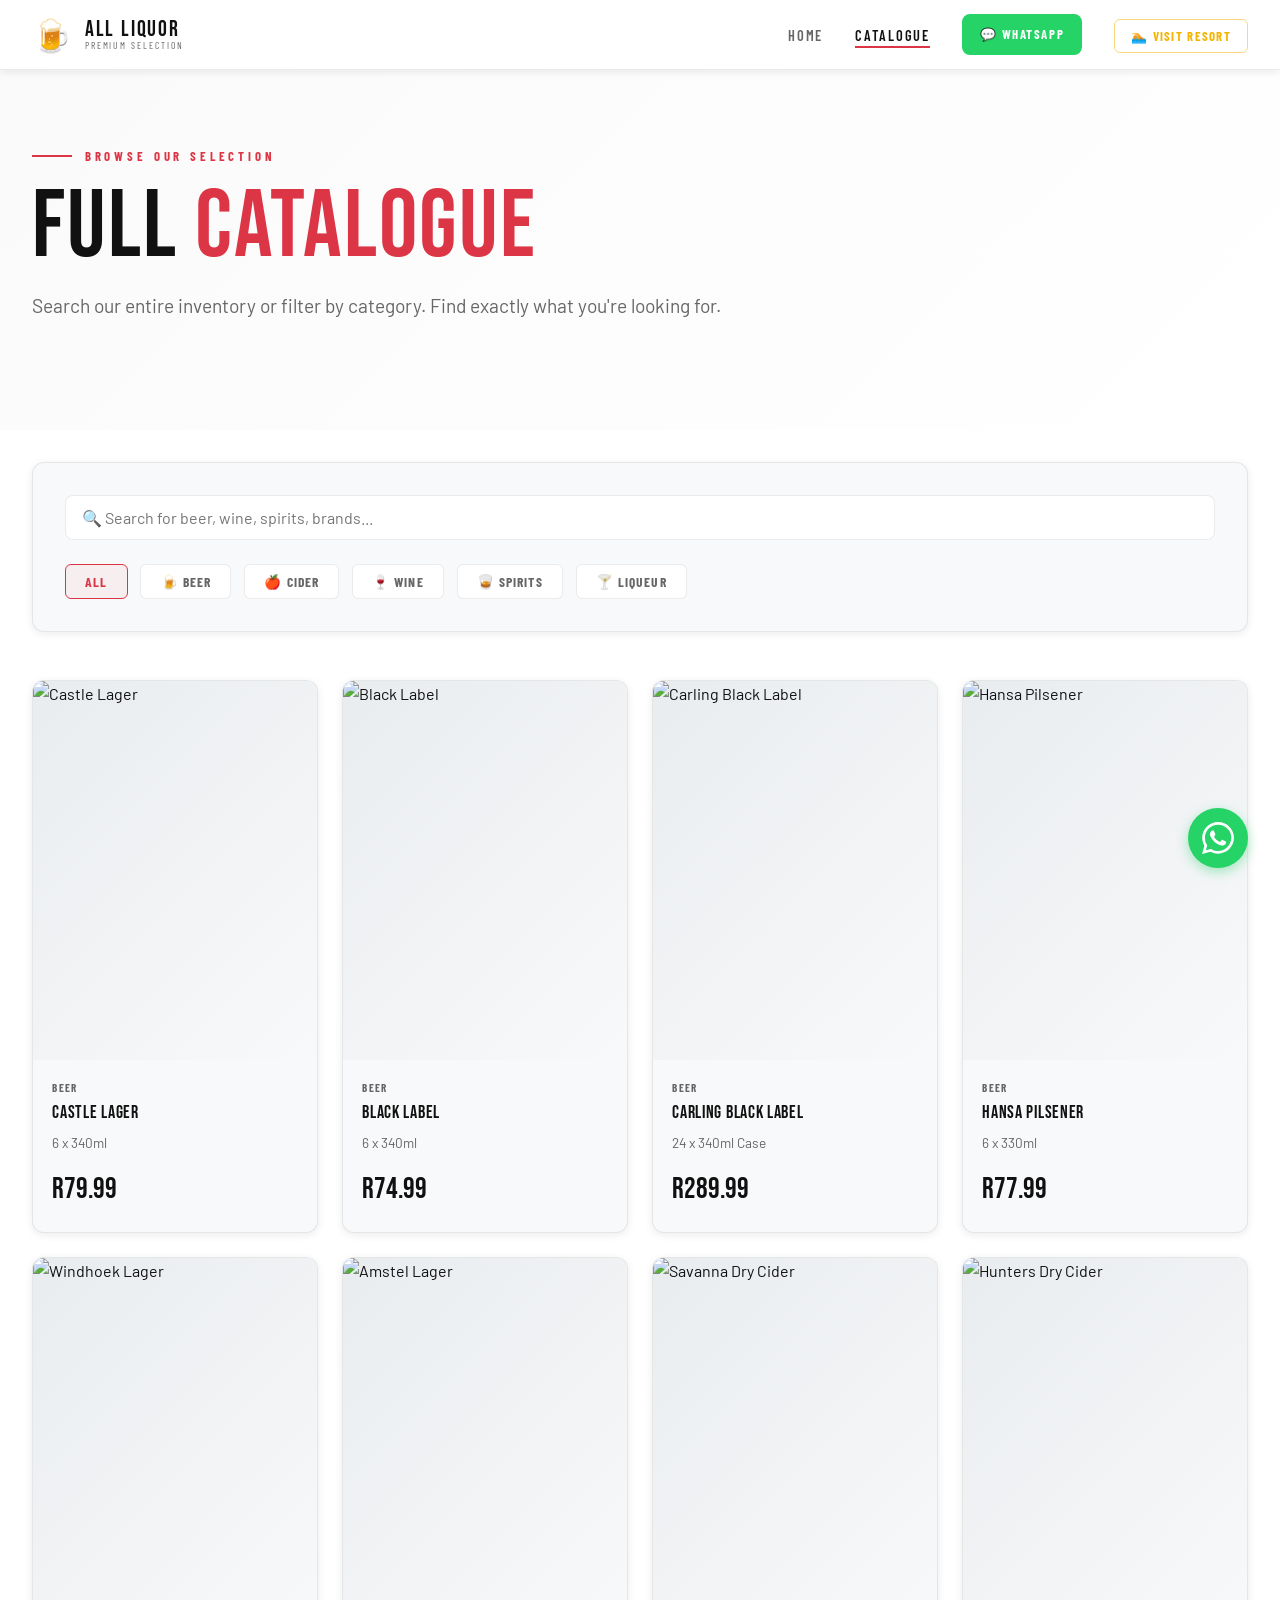
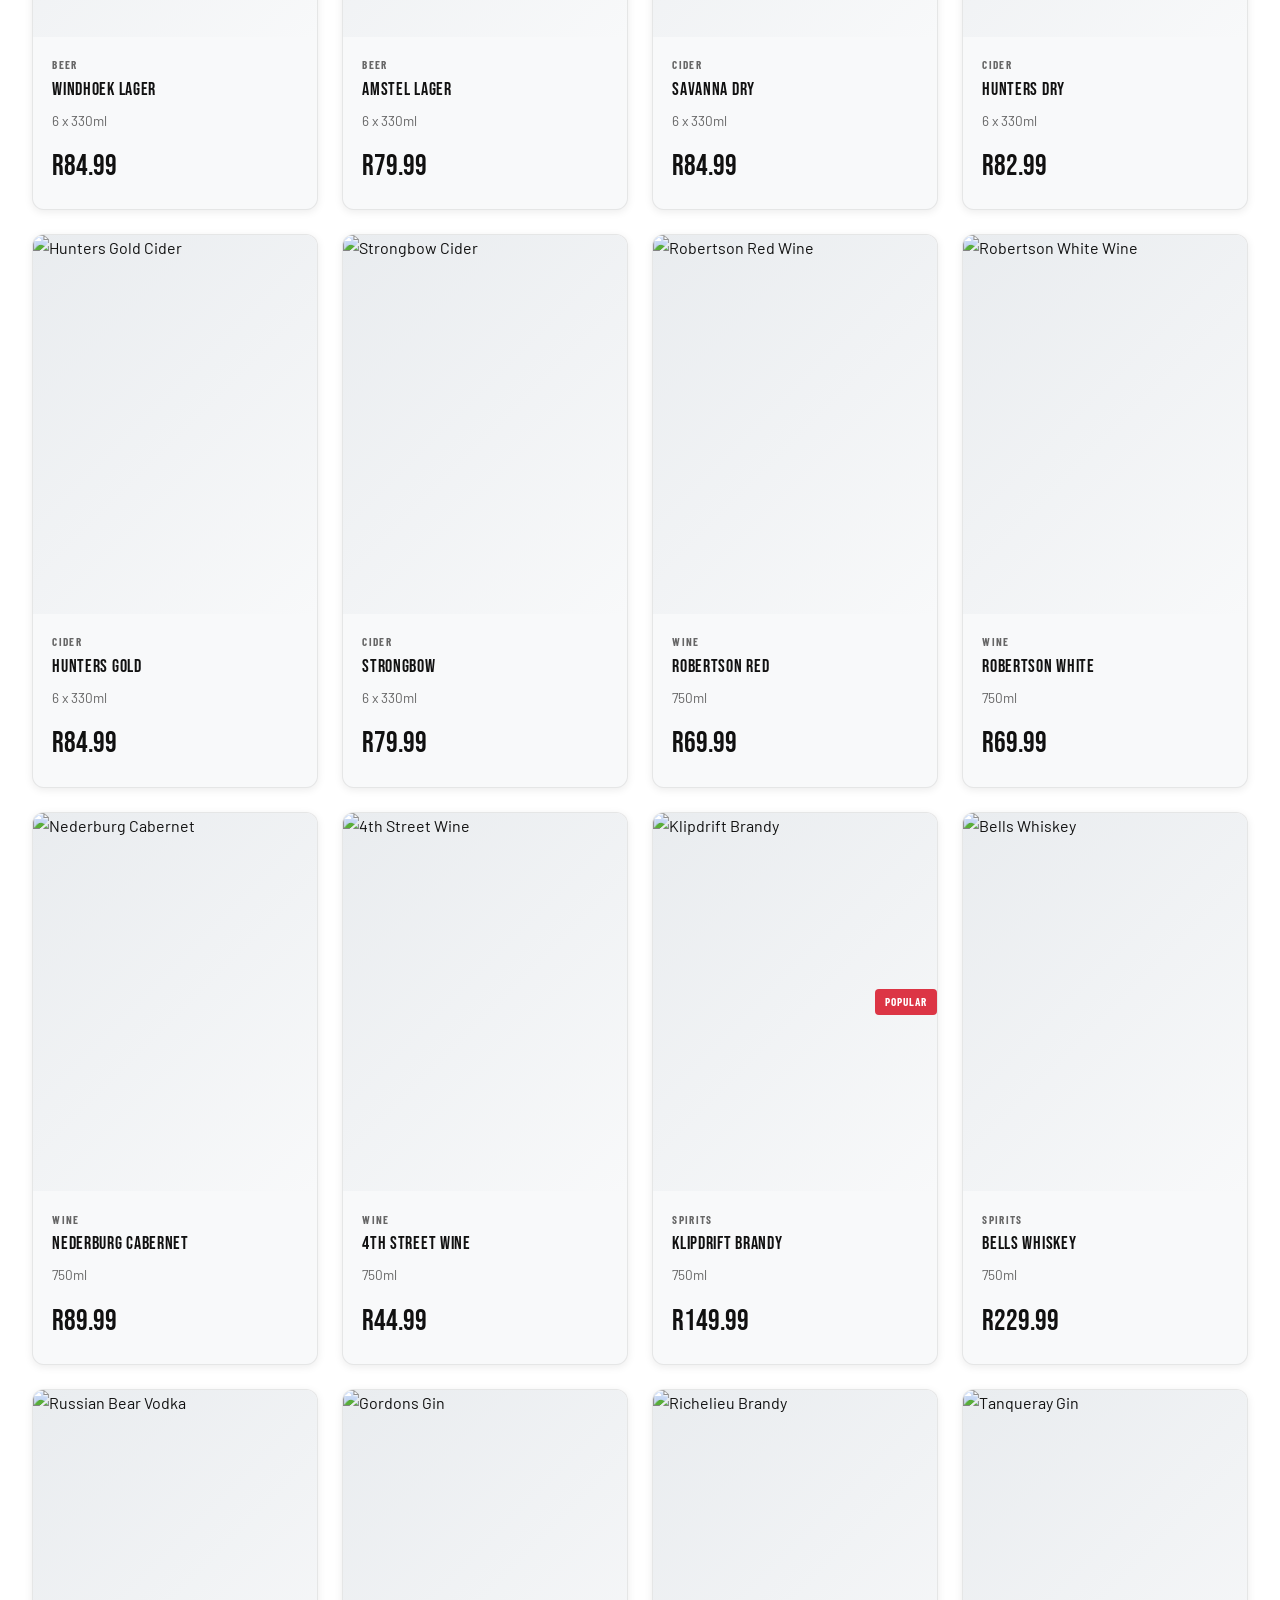
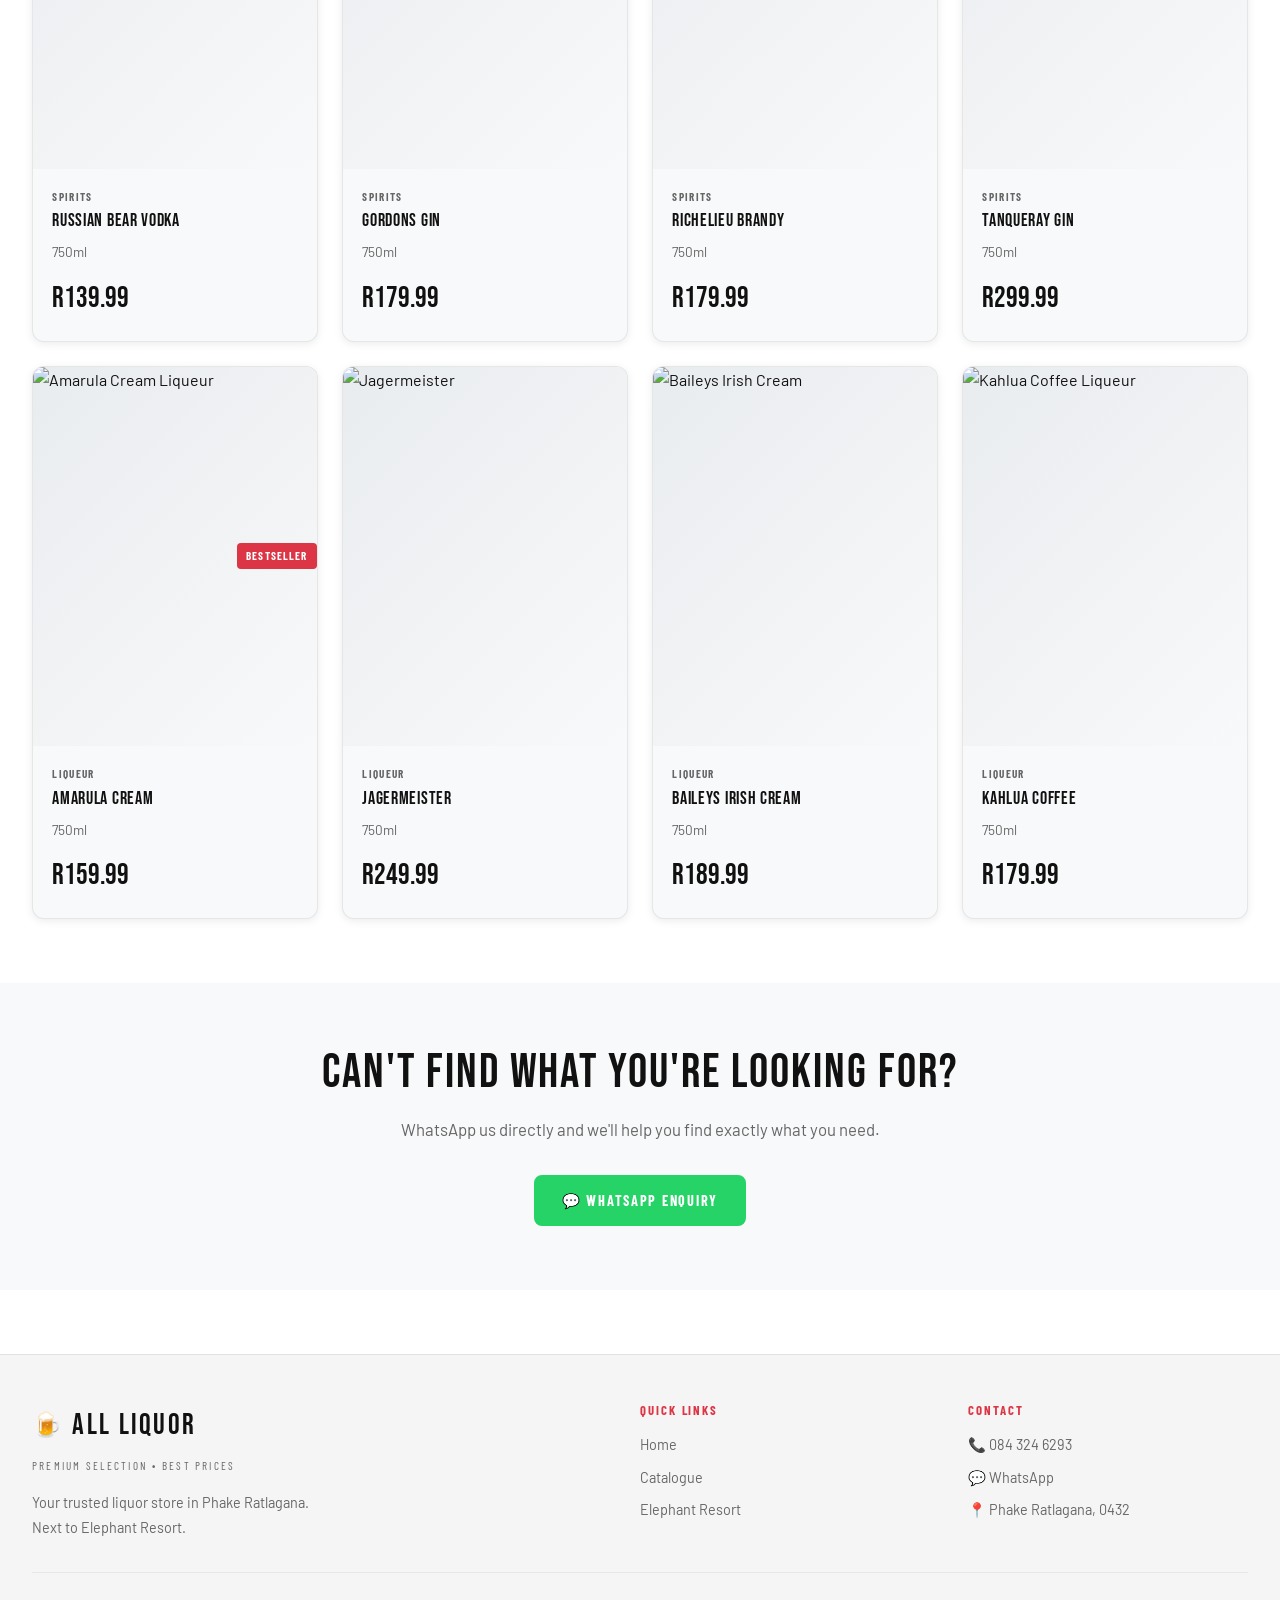
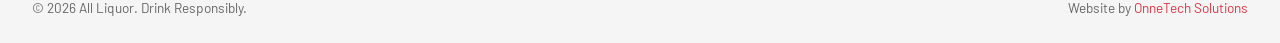
==== catalogue.html @ f2219b59 "Initial commit" ====
<!DOCTYPE html>
<html lang="en">
<head>
  <meta charset="UTF-8" />
  <meta name="viewport" content="width=device-width, initial-scale=1.0" />
  
  <title>Catalogue — All Liquor | Beer, Wine, Spirits, Cider & Liqueur</title>
  <meta name="description" content="Browse All Liquor's full catalogue. Search for beer, wine, spirits, cider, and liqueur. Premium selection at unbeatable prices in Phake Ratlagana." />
  
  <!-- Open Graph -->
  <meta property="og:type" content="website" />
  <meta property="og:url" content="https://allliquor.co.za/catalogue.html" />
  <meta property="og:title" content="Catalogue — All Liquor" />
  <meta property="og:description" content="Browse our full selection of beer, wine, spirits, cider and liqueur." />
  
  <link rel="icon" href="favicon.ico" type="image/x-icon" />
  <link rel="stylesheet" href="css/style.css" />
</head>
<body>

  <!-- NAVIGATION -->
  <nav class="nav">
    <div class="nav-inner">
      <a href="index.html" class="nav-logo">
        <span class="nav-logo-icon">🍺</span>
        <div class="nav-logo-text">
          <span class="nav-logo-name">ALL LIQUOR</span>
          <span class="nav-logo-tag">Premium Selection</span>
        </div>
      </a>

      <ul class="nav-links">
        <li><a href="index.html" class="nav-link">Home</a></li>
        <li><a href="catalogue.html" class="nav-link">Catalogue</a></li>
        <li><a href="https://wa.me/27843246293" target="_blank" rel="noopener" class="btn btn-whatsapp" style="padding: 0.5rem 1rem; font-size: 0.8rem;">💬 WhatsApp</a></li>
        <li><a href="https://elephantresort.co.za" target="_blank" rel="noopener" class="nav-resort-link">🏊 Visit Resort</a></li>
      </ul>

      <button class="hamburger">
        <span></span>
        <span></span>
        <span></span>
      </button>
    </div>
  </nav>

  <div class="nav-drawer">
    <ul class="nav-links-mobile">
      <li><a href="index.html" class="nav-link">Home</a></li>
      <li><a href="catalogue.html" class="nav-link">Catalogue</a></li>
      <li><a href="https://wa.me/27843246293" target="_blank" rel="noopener">💬 WhatsApp Us</a></li>
      <li><a href="https://elephantresort.co.za" target="_blank" rel="noopener" style="color: var(--accent-yellow);">🏊 Elephant Resort</a></li>
    </ul>
  </div>

  <!-- HERO -->
  <section class="hero" style="min-height: 40vh;">
    <div class="container">
      <div class="hero-content">
        <p class="hero-eyebrow">Browse Our Selection</p>
        <h1 class="hero-title">
          FULL <span class="highlight">CATALOGUE</span>
        </h1>
        <p class="hero-tagline">
          Search our entire inventory or filter by category. Find exactly what you're looking for.
        </p>
      </div>
    </div>
  </section>

  <!-- SEARCH & FILTER -->
  <section class="section" style="padding-top: 2rem;">
    <div class="container">
      
      <div class="search-filter-bar">
        <div class="search-box">
          <input 
            type="text" 
            id="searchInput" 
            class="search-input" 
            placeholder="🔍 Search for beer, wine, spirits, brands..." 
            autocomplete="off"
          />
        </div>

        <div class="filter-tabs">
          <button class="filter-btn active" data-filter="all">All</button>
          <button class="filter-btn" data-filter="beer">🍺 Beer</button>
          <button class="filter-btn" data-filter="cider">🍎 Cider</button>
          <button class="filter-btn" data-filter="wine">🍷 Wine</button>
          <button class="filter-btn" data-filter="spirits">🥃 Spirits</button>
          <button class="filter-btn" data-filter="liqueur">🍸 Liqueur</button>
        </div>
      </div>

      <!-- PRODUCT GRID -->
      <div class="product-grid">

        <!-- BEER PRODUCTS -->
        <article class="product-card" data-category="beer" data-name="Castle Lager" data-brand="SAB">
          <div class="product-image">
            <img src="https://via.placeholder.com/300x400/f8f9fa/dc3545?text=Castle+Lager" alt="Castle Lager" loading="lazy" />
          </div>
          <div class="product-body">
            <p class="product-category">Beer</p>
            <h3 class="product-name">Castle Lager</h3>
            <p class="product-size">6 x 340ml</p>
            <p class="product-price">R79.99</p>
          </div>
        </article>

        <article class="product-card" data-category="beer" data-name="Black Label" data-brand="SAB">
          <div class="product-image">
            <img src="https://via.placeholder.com/300x400/f8f9fa/000000?text=Black+Label" alt="Black Label" loading="lazy" />
          </div>
          <div class="product-body">
            <p class="product-category">Beer</p>
            <h3 class="product-name">Black Label</h3>
            <p class="product-size">6 x 340ml</p>
            <p class="product-price">R74.99</p>
          </div>
        </article>

        <article class="product-card" data-category="beer" data-name="Carling Black Label" data-brand="SAB">
          <div class="product-image">
            <img src="https://via.placeholder.com/300x400/f8f9fa/111111?text=Carling" alt="Carling Black Label" loading="lazy" />
          </div>
          <div class="product-body">
            <p class="product-category">Beer</p>
            <h3 class="product-name">Carling Black Label</h3>
            <p class="product-size">24 x 340ml Case</p>
            <p class="product-price">R289.99</p>
          </div>
        </article>

        <article class="product-card" data-category="beer" data-name="Hansa Pilsener" data-brand="Hansa">
          <div class="product-image">
            <img src="https://via.placeholder.com/300x400/f8f9fa/2e7d32?text=Hansa" alt="Hansa Pilsener" loading="lazy" />
          </div>
          <div class="product-body">
            <p class="product-category">Beer</p>
            <h3 class="product-name">Hansa Pilsener</h3>
            <p class="product-size">6 x 330ml</p>
            <p class="product-price">R77.99</p>
          </div>
        </article>

        <article class="product-card" data-category="beer" data-name="Windhoek Lager" data-brand="Windhoek">
          <div class="product-image">
            <img src="https://via.placeholder.com/300x400/f8f9fa/1976d2?text=Windhoek" alt="Windhoek Lager" loading="lazy" />
          </div>
          <div class="product-body">
            <p class="product-category">Beer</p>
            <h3 class="product-name">Windhoek Lager</h3>
            <p class="product-size">6 x 330ml</p>
            <p class="product-price">R84.99</p>
          </div>
        </article>

        <article class="product-card" data-category="beer" data-name="Amstel Lager" data-brand="Amstel">
          <div class="product-image">
            <img src="https://via.placeholder.com/300x400/f8f9fa/388e3c?text=Amstel" alt="Amstel Lager" loading="lazy" />
          </div>
          <div class="product-body">
            <p class="product-category">Beer</p>
            <h3 class="product-name">Amstel Lager</h3>
            <p class="product-size">6 x 330ml</p>
            <p class="product-price">R79.99</p>
          </div>
        </article>

        <!-- CIDER PRODUCTS -->
        <article class="product-card" data-category="cider" data-name="Savanna Dry" data-brand="Savanna">
          <div class="product-image">
            <img src="https://via.placeholder.com/300x400/f8f9fa/ffc107?text=Savanna+Dry" alt="Savanna Dry Cider" loading="lazy" />
          </div>
          <div class="product-body">
            <p class="product-category">Cider</p>
            <h3 class="product-name">Savanna Dry</h3>
            <p class="product-size">6 x 330ml</p>
            <p class="product-price">R84.99</p>
          </div>
        </article>

        <article class="product-card" data-category="cider" data-name="Hunters Dry" data-brand="Hunters">
          <div class="product-image">
            <img src="https://via.placeholder.com/300x400/f8f9fa/4caf50?text=Hunters+Dry" alt="Hunters Dry Cider" loading="lazy" />
          </div>
          <div class="product-body">
            <p class="product-category">Cider</p>
            <h3 class="product-name">Hunters Dry</h3>
            <p class="product-size">6 x 330ml</p>
            <p class="product-price">R82.99</p>
          </div>
        </article>

        <article class="product-card" data-category="cider" data-name="Hunters Gold" data-brand="Hunters">
          <div class="product-image">
            <img src="https://via.placeholder.com/300x400/f8f9fa/ff9800?text=Hunters+Gold" alt="Hunters Gold Cider" loading="lazy" />
          </div>
          <div class="product-body">
            <p class="product-category">Cider</p>
            <h3 class="product-name">Hunters Gold</h3>
            <p class="product-size">6 x 330ml</p>
            <p class="product-price">R84.99</p>
          </div>
        </article>

        <article class="product-card" data-category="cider" data-name="Strongbow" data-brand="Strongbow">
          <div class="product-image">
            <img src="https://via.placeholder.com/300x400/f8f9fa/d32f2f?text=Strongbow" alt="Strongbow Cider" loading="lazy" />
          </div>
          <div class="product-body">
            <p class="product-category">Cider</p>
            <h3 class="product-name">Strongbow</h3>
            <p class="product-size">6 x 330ml</p>
            <p class="product-price">R79.99</p>
          </div>
        </article>

        <!-- WINE PRODUCTS -->
        <article class="product-card" data-category="wine" data-name="Robertson Red" data-brand="Robertson">
          <div class="product-image">
            <img src="https://via.placeholder.com/300x400/f8f9fa/8b0000?text=Robertson+Red" alt="Robertson Red Wine" loading="lazy" />
          </div>
          <div class="product-body">
            <p class="product-category">Wine</p>
            <h3 class="product-name">Robertson Red</h3>
            <p class="product-size">750ml</p>
            <p class="product-price">R69.99</p>
          </div>
        </article>

        <article class="product-card" data-category="wine" data-name="Robertson White" data-brand="Robertson">
          <div class="product-image">
            <img src="https://via.placeholder.com/300x400/f8f9fa/fffacd?text=Robertson+White" alt="Robertson White Wine" loading="lazy" />
          </div>
          <div class="product-body">
            <p class="product-category">Wine</p>
            <h3 class="product-name">Robertson White</h3>
            <p class="product-size">750ml</p>
            <p class="product-price">R69.99</p>
          </div>
        </article>

        <article class="product-card" data-category="wine" data-name="Nederburg Cabernet" data-brand="Nederburg">
          <div class="product-image">
            <img src="https://via.placeholder.com/300x400/f8f9fa/a52a2a?text=Nederburg" alt="Nederburg Cabernet" loading="lazy" />
          </div>
          <div class="product-body">
            <p class="product-category">Wine</p>
            <h3 class="product-name">Nederburg Cabernet</h3>
            <p class="product-size">750ml</p>
            <p class="product-price">R89.99</p>
          </div>
        </article>

        <article class="product-card" data-category="wine" data-name="4th Street Wine" data-brand="4th Street">
          <div class="product-image">
            <img src="https://via.placeholder.com/300x400/f8f9fa/c71585?text=4th+Street" alt="4th Street Wine" loading="lazy" />
          </div>
          <div class="product-body">
            <p class="product-category">Wine</p>
            <h3 class="product-name">4th Street Wine</h3>
            <p class="product-size">750ml</p>
            <p class="product-price">R44.99</p>
          </div>
        </article>

        <!-- SPIRITS PRODUCTS -->
        <article class="product-card" data-category="spirits" data-name="Klipdrift Brandy" data-brand="Klipdrift">
          <div class="product-image">
            <img src="https://via.placeholder.com/300x400/f8f9fa/d4af37?text=Klipdrift" alt="Klipdrift Brandy" loading="lazy" />
            <span class="badge badge-special">POPULAR</span>
          </div>
          <div class="product-body">
            <p class="product-category">Spirits</p>
            <h3 class="product-name">Klipdrift Brandy</h3>
            <p class="product-size">750ml</p>
            <p class="product-price">R149.99</p>
          </div>
        </article>

        <article class="product-card" data-category="spirits" data-name="Bells Whiskey" data-brand="Bells">
          <div class="product-image">
            <img src="https://via.placeholder.com/300x400/f8f9fa/cd7f32?text=Bells+Whiskey" alt="Bells Whiskey" loading="lazy" />
          </div>
          <div class="product-body">
            <p class="product-category">Spirits</p>
            <h3 class="product-name">Bells Whiskey</h3>
            <p class="product-size">750ml</p>
            <p class="product-price">R229.99</p>
          </div>
        </article>

        <article class="product-card" data-category="spirits" data-name="Russian Bear Vodka" data-brand="Russian Bear">
          <div class="product-image">
            <img src="https://via.placeholder.com/300x400/f8f9fa/1e90ff?text=Russian+Bear" alt="Russian Bear Vodka" loading="lazy" />
          </div>
          <div class="product-body">
            <p class="product-category">Spirits</p>
            <h3 class="product-name">Russian Bear Vodka</h3>
            <p class="product-size">750ml</p>
            <p class="product-price">R139.99</p>
          </div>
        </article>

        <article class="product-card" data-category="spirits" data-name="Gordons Gin" data-brand="Gordons">
          <div class="product-image">
            <img src="https://via.placeholder.com/300x400/f8f9fa/228b22?text=Gordons+Gin" alt="Gordons Gin" loading="lazy" />
          </div>
          <div class="product-body">
            <p class="product-category">Spirits</p>
            <h3 class="product-name">Gordons Gin</h3>
            <p class="product-size">750ml</p>
            <p class="product-price">R179.99</p>
          </div>
        </article>

        <article class="product-card" data-category="spirits" data-name="Richelieu Brandy" data-brand="Richelieu">
          <div class="product-image">
            <img src="https://via.placeholder.com/300x400/f8f9fa/8b4513?text=Richelieu" alt="Richelieu Brandy" loading="lazy" />
          </div>
          <div class="product-body">
            <p class="product-category">Spirits</p>
            <h3 class="product-name">Richelieu Brandy</h3>
            <p class="product-size">750ml</p>
            <p class="product-price">R179.99</p>
          </div>
        </article>

        <article class="product-card" data-category="spirits" data-name="Tanqueray Gin" data-brand="Tanqueray">
          <div class="product-image">
            <img src="https://via.placeholder.com/300x400/f8f9fa/006400?text=Tanqueray" alt="Tanqueray Gin" loading="lazy" />
          </div>
          <div class="product-body">
            <p class="product-category">Spirits</p>
            <h3 class="product-name">Tanqueray Gin</h3>
            <p class="product-size">750ml</p>
            <p class="product-price">R299.99</p>
          </div>
        </article>

        <!-- LIQUEUR PRODUCTS -->
        <article class="product-card" data-category="liqueur" data-name="Amarula Cream" data-brand="Amarula">
          <div class="product-image">
            <img src="https://via.placeholder.com/300x400/f8f9fa/deb887?text=Amarula" alt="Amarula Cream Liqueur" loading="lazy" />
            <span class="badge badge-special">BESTSELLER</span>
          </div>
          <div class="product-body">
            <p class="product-category">Liqueur</p>
            <h3 class="product-name">Amarula Cream</h3>
            <p class="product-size">750ml</p>
            <p class="product-price">R159.99</p>
          </div>
        </article>

        <article class="product-card" data-category="liqueur" data-name="Jagermeister" data-brand="Jagermeister">
          <div class="product-image">
            <img src="https://via.placeholder.com/300x400/f8f9fa/2f4f4f?text=Jagermeister" alt="Jagermeister" loading="lazy" />
          </div>
          <div class="product-body">
            <p class="product-category">Liqueur</p>
            <h3 class="product-name">Jagermeister</h3>
            <p class="product-size">750ml</p>
            <p class="product-price">R249.99</p>
          </div>
        </article>

        <article class="product-card" data-category="liqueur" data-name="Baileys Irish Cream" data-brand="Baileys">
          <div class="product-image">
            <img src="https://via.placeholder.com/300x400/f8f9fa/8b7355?text=Baileys" alt="Baileys Irish Cream" loading="lazy" />
          </div>
          <div class="product-body">
            <p class="product-category">Liqueur</p>
            <h3 class="product-name">Baileys Irish Cream</h3>
            <p class="product-size">750ml</p>
            <p class="product-price">R189.99</p>
          </div>
        </article>

        <article class="product-card" data-category="liqueur" data-name="Kahlua Coffee" data-brand="Kahlua">
          <div class="product-image">
            <img src="https://via.placeholder.com/300x400/f8f9fa/654321?text=Kahlua" alt="Kahlua Coffee Liqueur" loading="lazy" />
          </div>
          <div class="product-body">
            <p class="product-category">Liqueur</p>
            <h3 class="product-name">Kahlua Coffee</h3>
            <p class="product-size">750ml</p>
            <p class="product-price">R179.99</p>
          </div>
        </article>

      </div>

    </div>
  </section>

  <!-- CTA SECTION -->
  <section class="section" style="background: var(--bg-card);">
    <div class="container text-center">
      <h2 style="font-size: clamp(2rem, 5vw, 3rem); margin-bottom: 1rem;">
        Can't Find What You're Looking For?
      </h2>
      <p style="color: var(--text-muted); margin-bottom: 2rem; font-size: 1.05rem;">
        WhatsApp us directly and we'll help you find exactly what you need.
      </p>
      <a href="https://wa.me/27843246293?text=Hi!%20I'm%20looking%20for..." target="_blank" rel="noopener" class="btn btn-whatsapp">
        💬 WhatsApp Enquiry
      </a>
    </div>
  </section>

  <!-- FOOTER -->
  <footer class="footer">
    <div class="container">
      <div class="footer-grid">
        <div>
          <div class="footer-brand-name">
            <span class="footer-brand-icon">🍺</span>
            ALL LIQUOR
          </div>
          <div class="footer-brand-tag">Premium Selection • Best Prices</div>
          <p style="color: var(--text-muted); font-size: 0.9rem; line-height: 1.7; max-width: 300px;">
            Your trusted liquor store in Phake Ratlagana. Next to Elephant Resort.
          </p>
        </div>

        <div class="footer-col">
          <h4>Quick Links</h4>
          <div class="footer-links">
            <a href="index.html">Home</a>
            <a href="catalogue.html">Catalogue</a>
            <a href="https://elephantresort.co.za" target="_blank" rel="noopener">Elephant Resort</a>
          </div>
        </div>

        <div class="footer-col">
          <h4>Contact</h4>
          <div class="footer-links">
            <a href="tel:+27843246293">📞 084 324 6293</a>
            <a href="https://wa.me/27843246293" target="_blank" rel="noopener">💬 WhatsApp</a>
            <a>📍 Phake Ratlagana, 0432</a>
          </div>
        </div>
      </div>

      <div class="footer-divider"></div>

      <div class="footer-bottom">
        <p class="footer-copyright">© 2026 All Liquor. Drink Responsibly.</p>
        <p class="footer-credit">Website by <a href="https://onnetech.site" target="_blank" rel="noopener">OnneTech Solutions</a></p>
      </div>
    </div>
  </footer>

  <!-- Floating WhatsApp -->
  <a href="https://wa.me/27843246293" class="wa-float" target="_blank" rel="noopener" aria-label="Chat on WhatsApp">
    <svg viewBox="0 0 24 24" xmlns="http://www.w3.org/2000/svg">
      <path d="M17.472 14.382c-.297-.149-1.758-.867-2.03-.967-.273-.099-.471-.148-.67.15-.197.297-.767.966-.94 1.164-.173.199-.347.223-.644.075-.297-.15-1.255-.463-2.39-1.475-.883-.788-1.48-1.761-1.653-2.059-.173-.297-.018-.458.13-.606.134-.133.298-.347.446-.52.149-.174.198-.298.298-.497.099-.198.05-.371-.025-.52-.075-.149-.669-1.612-.916-2.207-.242-.579-.487-.5-.669-.51-.173-.008-.371-.01-.57-.01-.198 0-.52.074-.792.372-.272.297-1.04 1.016-1.04 2.479 0 1.462 1.065 2.875 1.213 3.074.149.198 2.096 3.2 5.077 4.487.709.306 1.262.489 1.694.625.712.227 1.36.195 1.871.118.571-.085 1.758-.719 2.006-1.413.248-.694.248-1.289.173-1.413-.074-.124-.272-.198-.57-.347m-5.421 7.403h-.004a9.87 9.87 0 01-5.031-1.378l-.361-.214-3.741.982.998-3.648-.235-.374a9.86 9.86 0 01-1.51-5.26c.001-5.45 4.436-9.884 9.888-9.884 2.64 0 5.122 1.03 6.988 2.898a9.825 9.825 0 012.893 6.994c-.003 5.45-4.437 9.884-9.885 9.884m8.413-18.297A11.815 11.815 0 0012.05 0C5.495 0 .16 5.335.157 11.892c0 2.096.547 4.142 1.588 5.945L.057 24l6.305-1.654a11.882 11.882 0 005.683 1.448h.005c6.554 0 11.89-5.335 11.893-11.893a11.821 11.821 0 00-3.48-8.413z"/>
    </svg>
  </a>

  <script src="js/main.js"></script>
</body>
</html>
---- css/style.css ----
/* ============================================================
   ELEPHANT LIQUOR — CATALOGUE STYLESHEET
   ============================================================ */

@import url('https://fonts.googleapis.com/css2?family=Bebas+Neue&family=Barlow:ital,wght@0,300;0,400;0,600;0,700;1,400&family=Barlow+Condensed:wght@400;600;700&display=swap');

/* ============================================================
   CSS VARIABLES
   ============================================================ */
:root {
  --bg-deep: #ffffff;
  --bg-card: #f8f9fa;
  --bg-elevated: #f0f2f5;
  --accent-yellow: #f4b400;
  --accent-red: #dc3545;
  --accent-blue: #1ca3ec;
  --accent-green: #25d366;
  --text-dark: #111111;
  --text-gray: #333333;
  --text-muted: #666666;
  --nav-height: 70px;
  --border-subtle: 1px solid rgba(0,0,0,0.08);
  --shadow-sm: 0 2px 8px rgba(0,0,0,0.08);
  --shadow-md: 0 4px 12px rgba(0,0,0,0.12);
  --shadow-lg: 0 8px 24px rgba(0,0,0,0.15);
}

/* ============================================================
   RESET & BASE
   ============================================================ */
*, *::before, *::after {
  box-sizing: border-box;
  margin: 0;
  padding: 0;
}

html {
  scroll-behavior: smooth;
  font-size: 16px;
}

body {
  background-color: var(--bg-deep);
  color: var(--text-dark);
  font-family: 'Barlow', sans-serif;
  font-weight: 400;
  line-height: 1.6;
  overflow-x: hidden;
}

img {
  max-width: 100%;
  height: auto;
  display: block;
}

a {
  text-decoration: none;
  color: inherit;
}

ul {
  list-style: none;
}

/* ============================================================
   TYPOGRAPHY
   ============================================================ */
h1, h2, h3, h4 {
  font-family: 'Bebas Neue', sans-serif;
  font-weight: 400;
  letter-spacing: 0.04em;
  line-height: 1.1;
  color: var(--text-dark);
}

h1 { font-size: clamp(2.5rem, 8vw, 5rem); }
h2 { font-size: clamp(2rem, 5vw, 3.5rem); }
h3 { font-size: clamp(1.4rem, 3vw, 2rem); }
h4 { font-size: 1.3rem; }

.section-label {
  font-family: 'Barlow Condensed', sans-serif;
  font-size: 0.75rem;
  font-weight: 700;
  letter-spacing: 0.2em;
  text-transform: uppercase;
  color: var(--accent-red);
  display: block;
  margin-bottom: 0.5rem;
}

/* ============================================================
   LAYOUT
   ============================================================ */
.container {
  width: 100%;
  max-width: 1280px;
  margin: 0 auto;
  padding: 0 2rem;
}

.section {
  padding: 4rem 0;
}

.section-header {
  margin-bottom: 3rem;
}

.text-center { text-align: center; }

/* ============================================================
   NAVIGATION
   ============================================================ */
.nav {
  position: fixed;
  top: 0;
  left: 0;
  width: 100%;
  z-index: 1000;
  height: var(--nav-height);
  background: rgba(255, 255, 255, 0.98);
  backdrop-filter: blur(12px);
  -webkit-backdrop-filter: blur(12px);
  border-bottom: var(--border-subtle);
  box-shadow: var(--shadow-sm);
  padding: 0 2rem;
}

.nav-inner {
  max-width: 1280px;
  margin: 0 auto;
  height: 100%;
  display: flex;
  align-items: center;
  justify-content: space-between;
}

.nav-logo {
  display: flex;
  align-items: center;
  gap: 0.8rem;
}

.nav-logo-icon {
  font-size: 2rem;
  color: var(--accent-red);
}

.nav-logo-text {
  display: flex;
  flex-direction: column;
  gap: 0;
  line-height: 1;
}

.nav-logo-name {
  font-family: 'Bebas Neue', sans-serif;
  font-size: 1.4rem;
  letter-spacing: 0.08em;
  color: var(--text-dark);
}

.nav-logo-tag {
  font-family: 'Barlow Condensed', sans-serif;
  font-size: 0.6rem;
  letter-spacing: 0.2em;
  color: var(--text-muted);
  text-transform: uppercase;
}

.nav-links {
  display: flex;
  align-items: center;
  gap: 2rem;
}

.nav-link {
  font-family: 'Barlow Condensed', sans-serif;
  font-size: 0.9rem;
  font-weight: 600;
  letter-spacing: 0.12em;
  text-transform: uppercase;
  color: var(--text-muted);
  transition: color 0.2s ease;
  position: relative;
}

.nav-link::after {
  content: '';
  position: absolute;
  bottom: -4px;
  left: 0;
  width: 0;
  height: 2px;
  background: var(--accent-red);
  transition: width 0.3s ease;
}

.nav-link:hover,
.nav-link.active {
  color: var(--text-dark);
}

.nav-link:hover::after,
.nav-link.active::after {
  width: 100%;
}

.nav-resort-link {
  font-family: 'Barlow Condensed', sans-serif;
  font-size: 0.8rem;
  font-weight: 700;
  letter-spacing: 0.1em;
  text-transform: uppercase;
  color: var(--accent-yellow);
  background: #ffffff;
  padding: 0.5rem 1rem;
  border-radius: 6px;
  border: 1px solid rgba(244, 180, 0, 0.5);
  transition: all 0.2s ease;
}

.nav-resort-link:hover {
  background: var(--accent-yellow);
  color: #111111;
  box-shadow: 0 0 15px rgba(244, 180, 0, 0.3);
}

.hamburger {
  display: none;
  flex-direction: column;
  gap: 5px;
  cursor: pointer;
  padding: 4px;
  background: none;
  border: none;
}

.hamburger span {
  display: block;
  width: 26px;
  height: 2px;
  background: var(--text-dark);
  transition: all 0.3s ease;
  border-radius: 2px;
}

.hamburger.open span:nth-child(1) {
  transform: translateY(7px) rotate(45deg);
}

.hamburger.open span:nth-child(2) {
  opacity: 0;
}

.hamburger.open span:nth-child(3) {
  transform: translateY(-7px) rotate(-45deg);
}

.nav-drawer {
  display: none;
  position: fixed;
  top: var(--nav-height);
  left: 0;
  width: 100%;
  background: rgba(255, 255, 255, 0.98);
  backdrop-filter: blur(12px);
  border-bottom: var(--border-subtle);
  z-index: 999;
  padding: 1.5rem 2rem 2rem;
  transform: translateY(-110%);
  transition: transform 0.4s cubic-bezier(0.25, 0.46, 0.45, 0.94);
}

.nav-drawer.open {
  transform: translateY(0);
}

.nav-drawer .nav-links-mobile {
  display: flex;
  flex-direction: column;
  gap: 1.2rem;
  margin-bottom: 1.5rem;
}

.nav-drawer .nav-link {
  font-size: 1.1rem;
  padding: 0.5rem 0;
  border-bottom: 1px solid rgba(0,0,0,0.05);
}

/* ============================================================
   BUTTONS & BADGES
   ============================================================ */
.btn {
  display: inline-flex;
  align-items: center;
  gap: 0.5rem;
  font-family: 'Barlow Condensed', sans-serif;
  font-weight: 700;
  font-size: 0.9rem;
  letter-spacing: 0.12em;
  text-transform: uppercase;
  padding: 0.75rem 1.6rem;
  border-radius: 8px;
  border: none;
  cursor: pointer;
  transition: all 0.25s ease;
  white-space: nowrap;
}

.btn-primary {
  background: var(--accent-red);
  color: #fff;
  border: 2px solid var(--accent-red);
}

.btn-primary:hover {
  background: #c62333;
  box-shadow: 0 0 20px rgba(220, 53, 69, 0.3);
  transform: translateY(-2px);
}

.btn-whatsapp {
  background: var(--accent-green);
  color: #fff;
  border: 2px solid var(--accent-green);
}

.btn-whatsapp:hover {
  background: #20ba57;
  box-shadow: 0 0 20px rgba(37, 211, 102, 0.3);
  transform: translateY(-2px);
}

.badge {
  display: inline-block;
  font-family: 'Barlow Condensed', sans-serif;
  font-size: 0.7rem;
  font-weight: 700;
  letter-spacing: 0.1em;
  text-transform: uppercase;
  padding: 0.25rem 0.6rem;
  border-radius: 4px;
}

.badge-special {
  background: var(--accent-red);
  color: #fff;
}

.badge-daily {
  background: var(--accent-yellow);
  color: #111111;
}

.badge-weekly {
  background: var(--accent-blue);
  color: #fff;
}

/* ============================================================
   HERO SECTION
   ============================================================ */
.hero {
  position: relative;
  min-height: 60vh;
  display: flex;
  align-items: center;
  background: linear-gradient(135deg, #fafafa 0%, #ffffff 100%);
  margin-top: var(--nav-height);
  padding: 3rem 0;
}

.hero-content {
  max-width: 800px;
}

.hero-eyebrow {
  font-family: 'Barlow Condensed', sans-serif;
  font-size: 0.8rem;
  font-weight: 700;
  letter-spacing: 0.3em;
  text-transform: uppercase;
  color: var(--accent-red);
  margin-bottom: 1rem;
  display: flex;
  align-items: center;
  gap: 0.8rem;
}

.hero-eyebrow::before {
  content: '';
  display: inline-block;
  width: 40px;
  height: 2px;
  background: var(--accent-red);
}

.hero-title {
  font-size: clamp(3rem, 10vw, 6rem);
  line-height: 0.95;
  letter-spacing: 0.02em;
  margin-bottom: 1rem;
}

.hero-title .highlight {
  color: var(--accent-red);
}

.hero-tagline {
  font-size: 1.2rem;
  color: var(--text-muted);
  margin-bottom: 2rem;
  line-height: 1.7;
}

/* ============================================================
   SPECIALS SECTION
   ============================================================ */
.specials-grid {
  display: grid;
  grid-template-columns: repeat(auto-fit, minmax(300px, 1fr));
  gap: 1.5rem;
}

.special-card {
  background: var(--bg-card);
  border: var(--border-subtle);
  border-radius: 12px;
  overflow: hidden;
  transition: all 0.3s ease;
  box-shadow: var(--shadow-sm);
}

.special-card:hover {
  box-shadow: var(--shadow-lg);
  transform: translateY(-4px);
}

.special-image {
  aspect-ratio: 4/3;
  background: linear-gradient(135deg, #e9ecef, #f8f9fa);
  display: flex;
  align-items: center;
  justify-content: center;
  position: relative;
  overflow: hidden;
}

.special-image img {
  width: 100%;
  height: 100%;
  object-fit: cover;
}

.special-badge {
  position: absolute;
  top: 1rem;
  right: 1rem;
}

.special-body {
  padding: 1.5rem;
}

.special-title {
  font-size: 1.3rem;
  margin-bottom: 0.5rem;
}

.special-desc {
  font-size: 0.9rem;
  color: var(--text-muted);
  margin-bottom: 1rem;
}

.special-pricing {
  display: flex;
  align-items: baseline;
  gap: 0.8rem;
  margin-bottom: 1rem;
}

.special-price-old {
  font-size: 1rem;
  color: var(--text-muted);
  text-decoration: line-through;
}

.special-price-new {
  font-family: 'Bebas Neue', sans-serif;
  font-size: 2rem;
  color: var(--accent-red);
}

.special-savings {
  font-family: 'Barlow Condensed', sans-serif;
  font-size: 0.85rem;
  font-weight: 700;
  color: var(--accent-red);
  text-transform: uppercase;
  letter-spacing: 0.08em;
}

.special-validity {
  font-size: 0.8rem;
  color: var(--text-muted);
  margin-top: 0.5rem;
  font-style: italic;
}

/* ============================================================
   SEARCH & FILTERS
   ============================================================ */
.search-filter-bar {
  background: var(--bg-card);
  border: var(--border-subtle);
  border-radius: 12px;
  padding: 2rem;
  margin-bottom: 3rem;
  box-shadow: var(--shadow-sm);
}

.search-box {
  display: flex;
  gap: 1rem;
  margin-bottom: 1.5rem;
  flex-wrap: wrap;
}

.search-input {
  flex: 1;
  min-width: 250px;
  padding: 0.75rem 1rem;
  font-family: 'Barlow', sans-serif;
  font-size: 1rem;
  border: var(--border-subtle);
  border-radius: 8px;
  background: #fff;
  transition: all 0.2s ease;
}

.search-input:focus {
  outline: none;
  border-color: var(--accent-red);
  box-shadow: 0 0 0 3px rgba(220, 53, 69, 0.1);
}

.filter-tabs {
  display: flex;
  gap: 0.8rem;
  flex-wrap: wrap;
}

.filter-btn {
  font-family: 'Barlow Condensed', sans-serif;
  font-size: 0.85rem;
  font-weight: 700;
  letter-spacing: 0.08em;
  text-transform: uppercase;
  padding: 0.5rem 1.2rem;
  border-radius: 6px;
  border: var(--border-subtle);
  background: #fff;
  color: var(--text-muted);
  cursor: pointer;
  transition: all 0.25s ease;
}

.filter-btn:hover,
.filter-btn.active {
  border-color: var(--accent-red);
  color: var(--accent-red);
  background: rgba(220, 53, 69, 0.05);
}

/* ============================================================
   PRODUCT GRID
   ============================================================ */
.product-grid {
  display: grid;
  grid-template-columns: repeat(auto-fill, minmax(280px, 1fr));
  gap: 1.5rem;
}

.product-card {
  background: var(--bg-card);
  border: var(--border-subtle);
  border-radius: 12px;
  overflow: hidden;
  transition: all 0.3s ease;
  box-shadow: var(--shadow-sm);
  position: relative;
}

.product-card:hover {
  box-shadow: var(--shadow-md);
  transform: translateY(-4px);
}

.product-image {
  aspect-ratio: 3/4;
  background: linear-gradient(135deg, #e9ecef, #f8f9fa);
  display: flex;
  align-items: center;
  justify-content: center;
  position: relative;
}

.product-image img {
  width: 100%;
  height: 100%;
  object-fit: cover;
}

.product-badge {
  position: absolute;
  top: 0.8rem;
  left: 0.8rem;
}

.product-body {
  padding: 1.2rem;
}

.product-category {
  font-family: 'Barlow Condensed', sans-serif;
  font-size: 0.7rem;
  font-weight: 700;
  letter-spacing: 0.12em;
  text-transform: uppercase;
  color: var(--text-muted);
  margin-bottom: 0.3rem;
}

.product-name {
  font-size: 1.1rem;
  margin-bottom: 0.5rem;
  line-height: 1.3;
}

.product-size {
  font-size: 0.85rem;
  color: var(--text-muted);
  margin-bottom: 0.8rem;
}

.product-price {
  font-family: 'Bebas Neue', sans-serif;
  font-size: 1.8rem;
  color: var(--text-dark);
}

.product-price-special {
  color: var(--accent-red);
}

/* ============================================================
   FOOTER
   ============================================================ */
.footer {
  background: #f5f5f5;
  border-top: var(--border-subtle);
  padding: 3rem 0 1.5rem;
  margin-top: 4rem;
}

.footer-grid {
  display: grid;
  grid-template-columns: 2fr 1fr 1fr;
  gap: 3rem;
  margin-bottom: 2rem;
}

.footer-brand-name {
  font-family: 'Bebas Neue', sans-serif;
  font-size: 1.8rem;
  letter-spacing: 0.08em;
  margin-bottom: 0.5rem;
  display: flex;
  align-items: center;
  gap: 0.5rem;
}

.footer-brand-icon {
  font-size: 1.5rem;
}

.footer-brand-tag {
  font-family: 'Barlow Condensed', sans-serif;
  font-size: 0.7rem;
  letter-spacing: 0.2em;
  color: var(--text-muted);
  text-transform: uppercase;
  margin-bottom: 1rem;
}

.footer-col h4 {
  font-family: 'Barlow Condensed', sans-serif;
  font-size: 0.8rem;
  font-weight: 700;
  letter-spacing: 0.15em;
  text-transform: uppercase;
  color: var(--accent-red);
  margin-bottom: 1rem;
}

.footer-links {
  display: flex;
  flex-direction: column;
  gap: 0.6rem;
}

.footer-links a {
  color: var(--text-muted);
  font-size: 0.9rem;
  transition: color 0.2s ease;
}

.footer-links a:hover {
  color: var(--accent-red);
}

.footer-divider {
  height: 1px;
  background: rgba(0,0,0,0.06);
  margin-bottom: 1.5rem;
}

.footer-bottom {
  display: flex;
  justify-content: space-between;
  align-items: center;
  flex-wrap: wrap;
  gap: 1rem;
}

.footer-copyright {
  color: var(--text-muted);
  font-size: 0.85rem;
}

.footer-credit {
  font-size: 0.85rem;
  color: var(--text-muted);
}

.footer-credit a {
  color: var(--accent-red);
  transition: color 0.2s ease;
}

.footer-credit a:hover {
  color: #c62333;
}

/* ============================================================
   FLOATING WHATSAPP
   ============================================================ */
.wa-float {
  position: fixed;
  bottom: 2rem;
  right: 2rem;
  width: 60px;
  height: 60px;
  background: var(--accent-green);
  border-radius: 50%;
  display: flex;
  align-items: center;
  justify-content: center;
  z-index: 999;
  box-shadow: 0 4px 12px rgba(37,211,102,0.4);
  transition: all 0.3s ease;
}

.wa-float:hover {
  transform: scale(1.1);
  box-shadow: 0 6px 20px rgba(37,211,102,0.5);
}

.wa-float svg {
  width: 32px;
  height: 32px;
  fill: #fff;
}

/* ============================================================
   RESPONSIVE
   ============================================================ */
@media (max-width: 768px) {
  :root {
    --nav-height: 64px;
  }

  .section {
    padding: 3rem 0;
  }

  .nav-links {
    display: none;
  }

  .hamburger {
    display: flex;
  }

  .nav-drawer {
    display: block;
  }

  .footer-grid {
    grid-template-columns: 1fr;
    gap: 2rem;
  }

  .footer-bottom {
    flex-direction: column;
    text-align: center;
  }

  .search-box {
    flex-direction: column;
  }

  .search-input {
    min-width: 100%;
  }

  .product-grid {
    grid-template-columns: repeat(auto-fill, minmax(160px, 1fr));
    gap: 1rem;
  }

  .wa-float {
    width: 52px;
    height: 52px;
    bottom: 1.5rem;
    right: 1.5rem;
  }
}

@media (max-width: 480px) {
  .container {
    padding: 0 1.25rem;
  }

  .specials-grid,
  .product-grid {
    grid-template-columns: 1fr;
  }
}
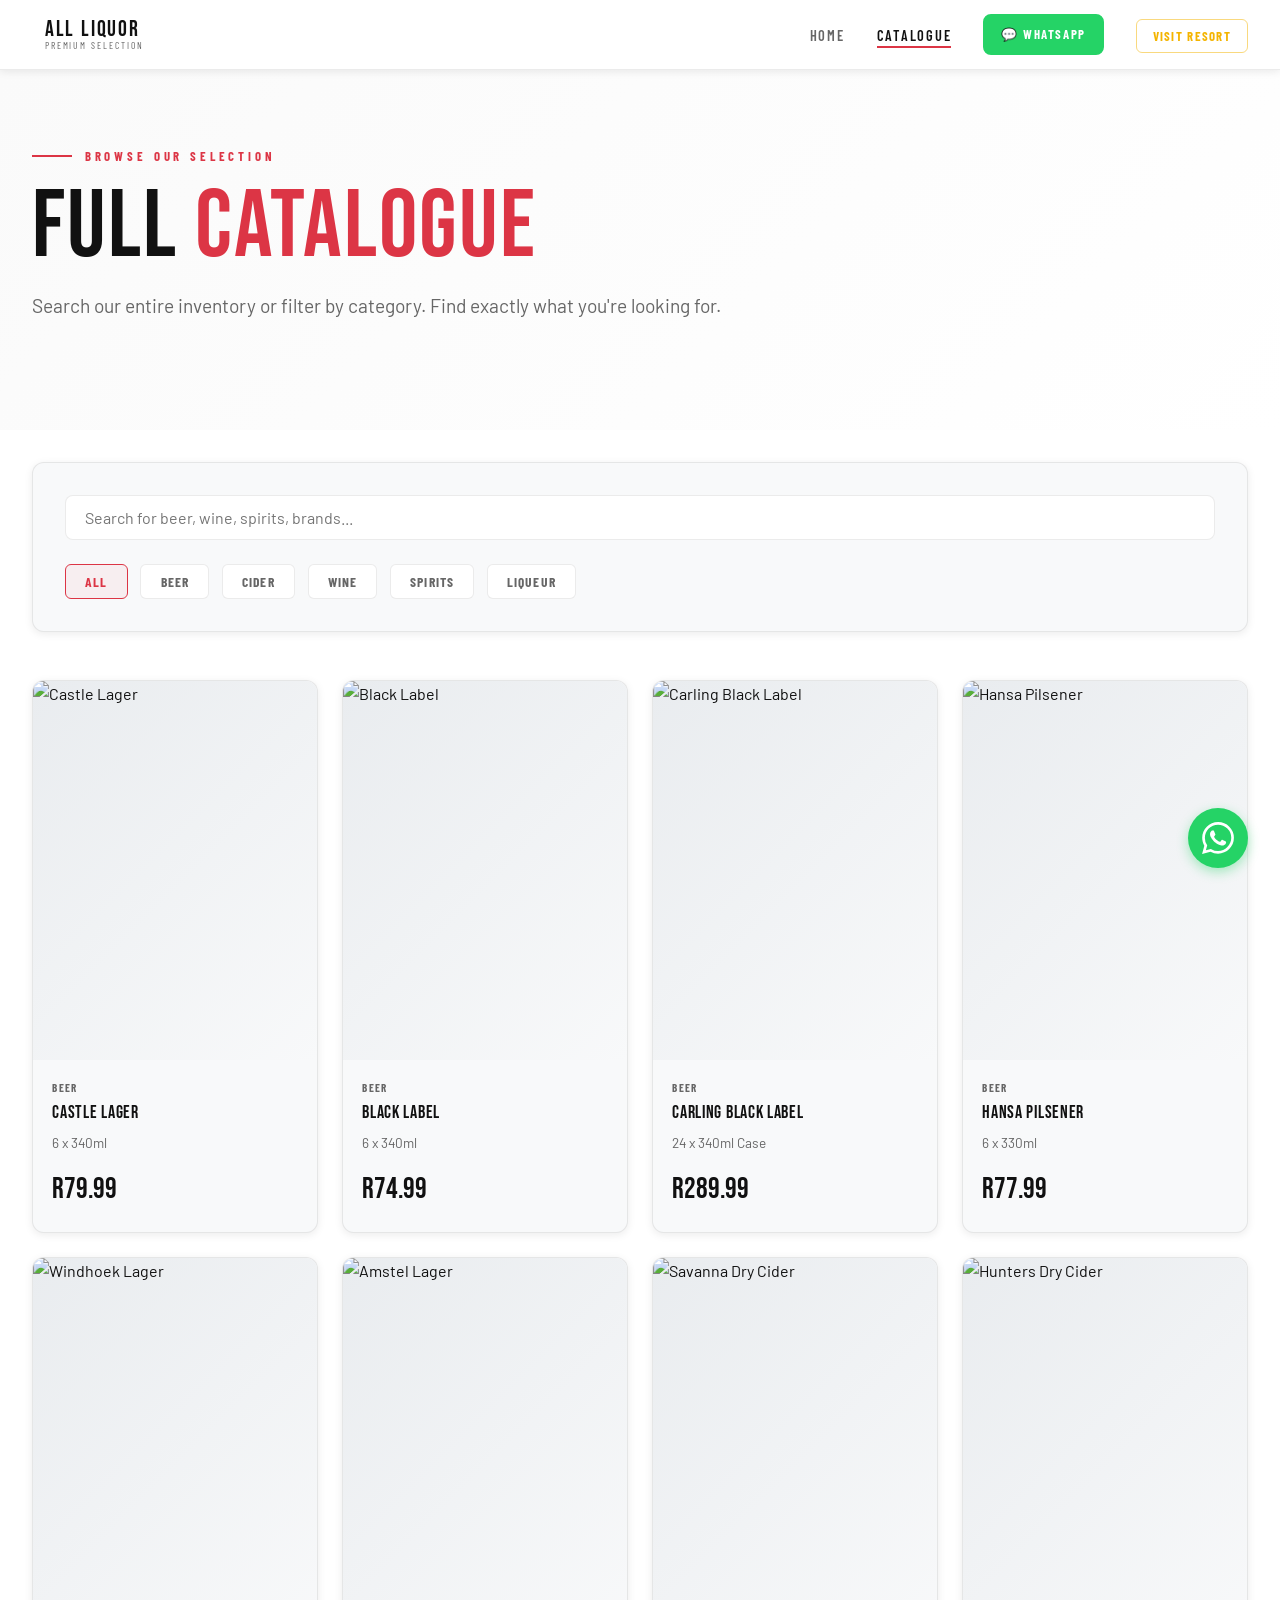
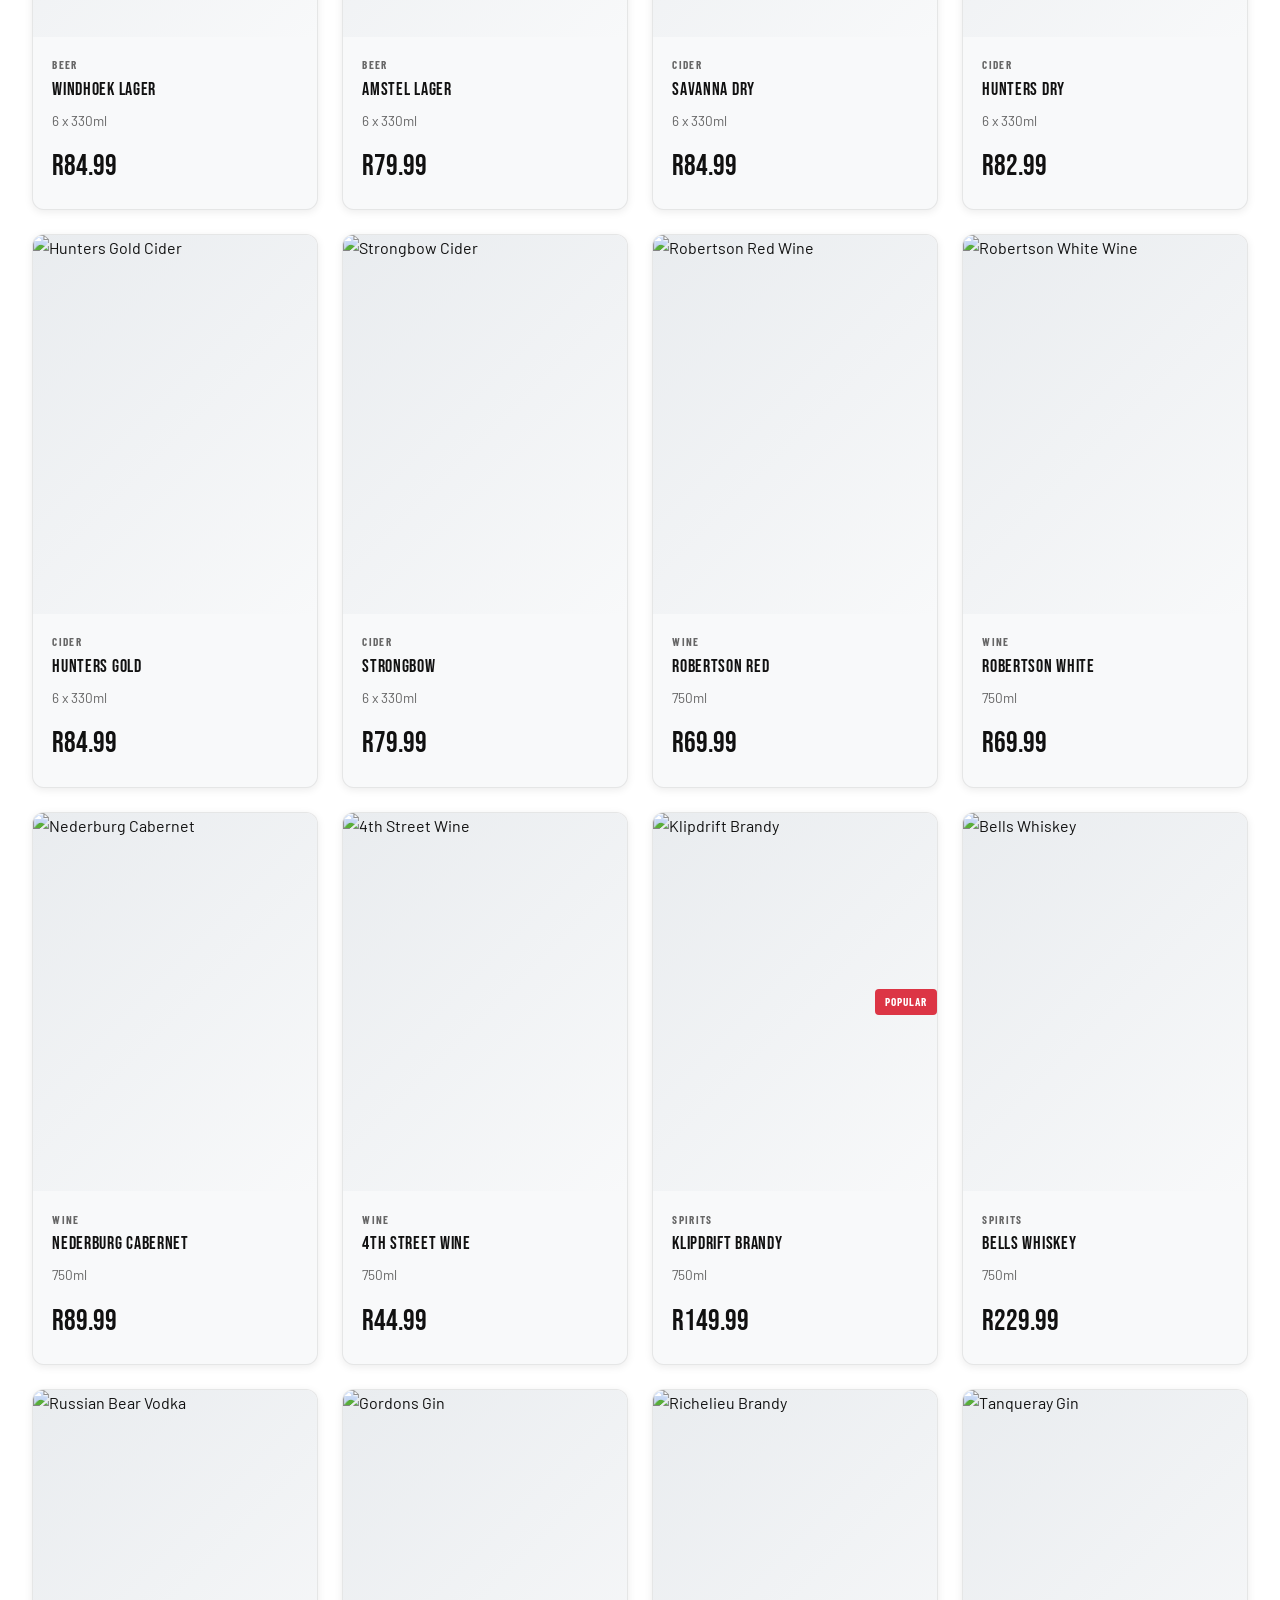
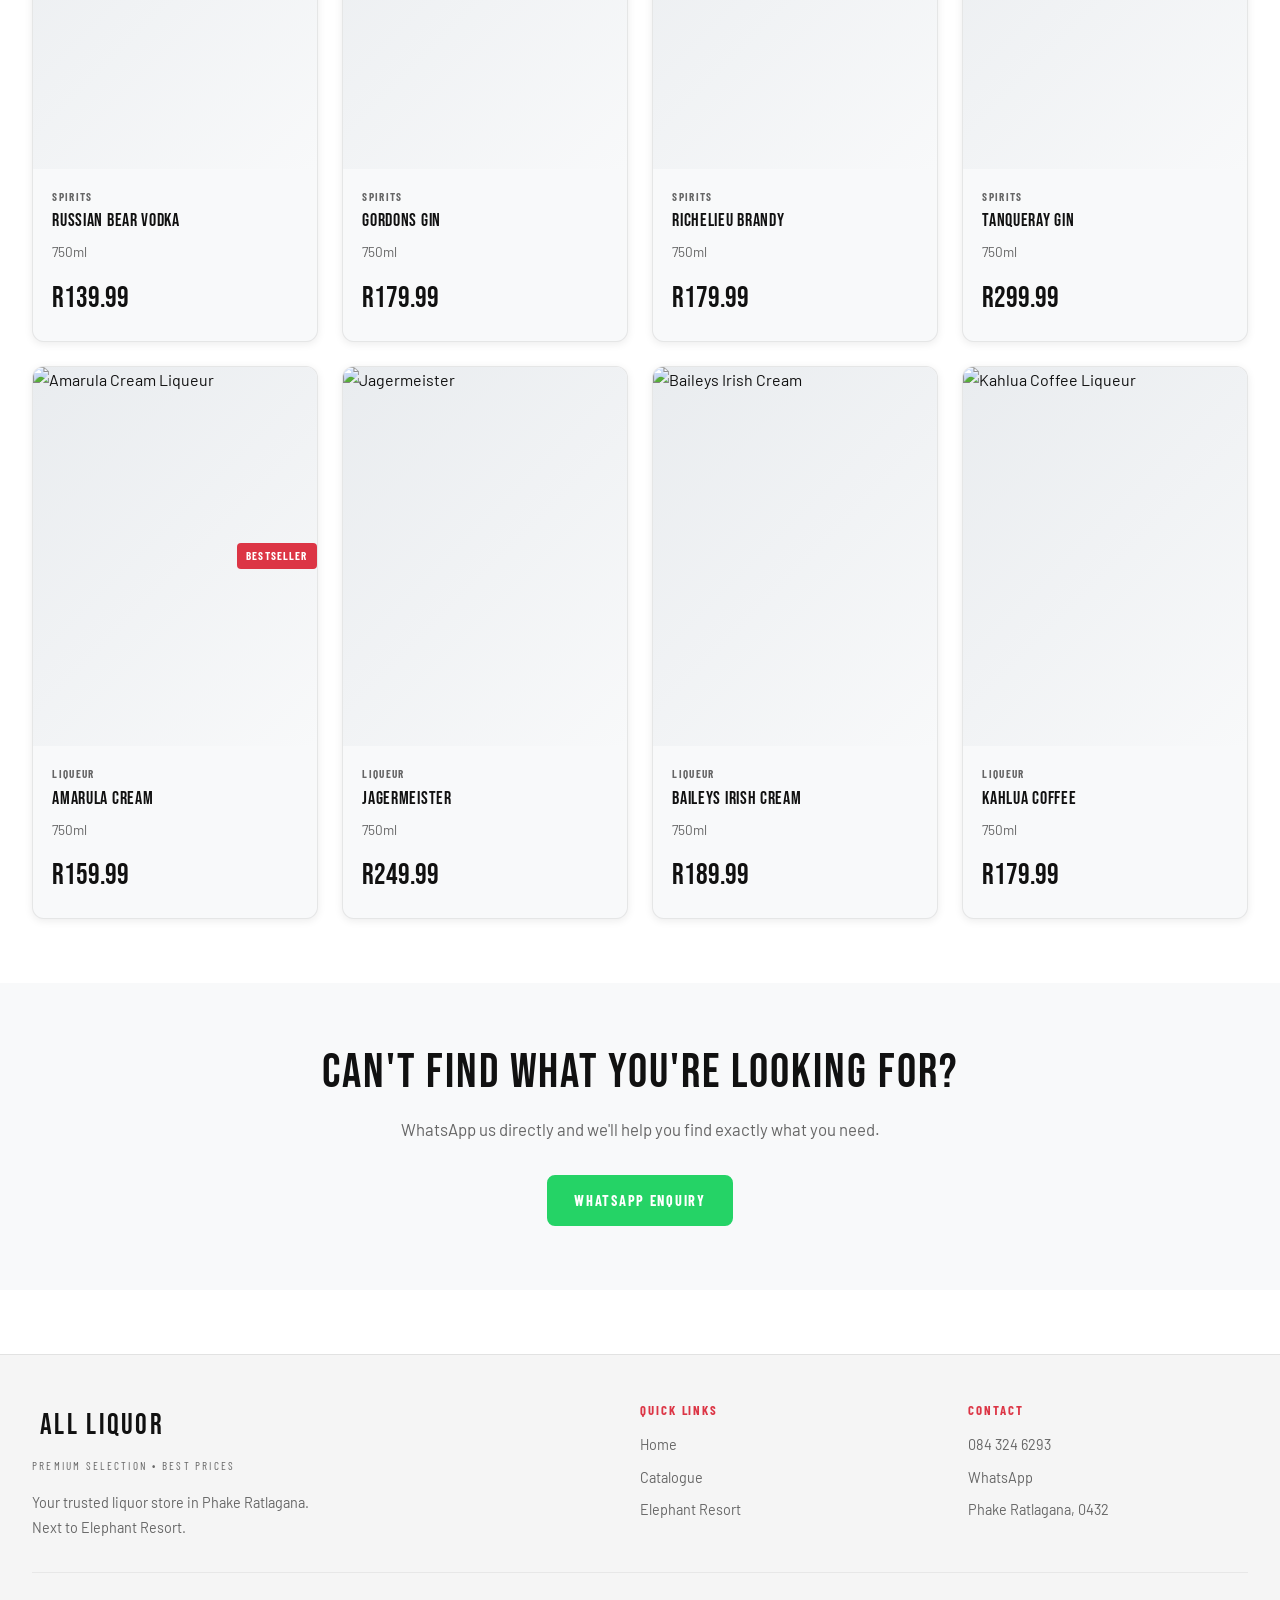
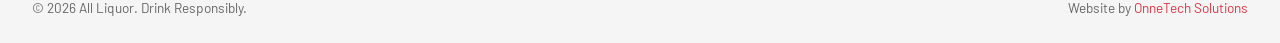
==== commit c19d197b: "Remove emojis, tidy HTML & add sitemap Clean up index.html and catalogue.html by removing emoji char" ====
--- a/catalogue.html
+++ b/catalogue.html
@@ -1,28 +1,31 @@
 <!DOCTYPE html>
 <html lang="en">
+
 <head>
   <meta charset="UTF-8" />
   <meta name="viewport" content="width=device-width, initial-scale=1.0" />
-  
+
   <title>Catalogue — All Liquor | Beer, Wine, Spirits, Cider & Liqueur</title>
-  <meta name="description" content="Browse All Liquor's full catalogue. Search for beer, wine, spirits, cider, and liqueur. Premium selection at unbeatable prices in Phake Ratlagana." />
-  
+  <meta name="description"
+    content="Browse All Liquor's full catalogue. Search for beer, wine, spirits, cider, and liqueur. Premium selection at unbeatable prices in Phake Ratlagana." />
+
   <!-- Open Graph -->
   <meta property="og:type" content="website" />
   <meta property="og:url" content="https://allliquor.co.za/catalogue.html" />
   <meta property="og:title" content="Catalogue — All Liquor" />
   <meta property="og:description" content="Browse our full selection of beer, wine, spirits, cider and liqueur." />
-  
+
   <link rel="icon" href="favicon.ico" type="image/x-icon" />
   <link rel="stylesheet" href="css/style.css" />
 </head>
+
 <body>
 
   <!-- NAVIGATION -->
   <nav class="nav">
     <div class="nav-inner">
       <a href="index.html" class="nav-logo">
-        <span class="nav-logo-icon">🍺</span>
+        <span class="nav-logo-icon"></span>
         <div class="nav-logo-text">
           <span class="nav-logo-name">ALL LIQUOR</span>
           <span class="nav-logo-tag">Premium Selection</span>
@@ -32,8 +35,10 @@
       <ul class="nav-links">
         <li><a href="index.html" class="nav-link">Home</a></li>
         <li><a href="catalogue.html" class="nav-link">Catalogue</a></li>
-        <li><a href="https://wa.me/27843246293" target="_blank" rel="noopener" class="btn btn-whatsapp" style="padding: 0.5rem 1rem; font-size: 0.8rem;">💬 WhatsApp</a></li>
-        <li><a href="https://elephantresort.co.za" target="_blank" rel="noopener" class="nav-resort-link">🏊 Visit Resort</a></li>
+        <li><a href="https://wa.me/27843246293" target="_blank" rel="noopener" class="btn btn-whatsapp"
+            style="padding: 0.5rem 1rem; font-size: 0.8rem;">💬 WhatsApp</a></li>
+        <li><a href="https://elephantresort.co.za" target="_blank" rel="noopener" class="nav-resort-link">Visit
+            Resort</a></li>
       </ul>
 
       <button class="hamburger">
@@ -48,8 +53,9 @@
     <ul class="nav-links-mobile">
       <li><a href="index.html" class="nav-link">Home</a></li>
       <li><a href="catalogue.html" class="nav-link">Catalogue</a></li>
-      <li><a href="https://wa.me/27843246293" target="_blank" rel="noopener">💬 WhatsApp Us</a></li>
-      <li><a href="https://elephantresort.co.za" target="_blank" rel="noopener" style="color: var(--accent-yellow);">🏊 Elephant Resort</a></li>
+      <li><a href="https://wa.me/27843246293" target="_blank" rel="noopener"> WhatsApp Us</a></li>
+      <li><a href="https://elephantresort.co.za" target="_blank" rel="noopener" style="color: var(--accent-yellow);">
+          Elephant Resort</a></li>
     </ul>
   </div>
 
@@ -71,25 +77,20 @@
   <!-- SEARCH & FILTER -->
   <section class="section" style="padding-top: 2rem;">
     <div class="container">
-      
+
       <div class="search-filter-bar">
         <div class="search-box">
-          <input 
-            type="text" 
-            id="searchInput" 
-            class="search-input" 
-            placeholder="🔍 Search for beer, wine, spirits, brands..." 
-            autocomplete="off"
-          />
+          <input type="text" id="searchInput" class="search-input"
+            placeholder=" Search for beer, wine, spirits, brands..." autocomplete="off" />
         </div>
 
         <div class="filter-tabs">
           <button class="filter-btn active" data-filter="all">All</button>
-          <button class="filter-btn" data-filter="beer">🍺 Beer</button>
-          <button class="filter-btn" data-filter="cider">🍎 Cider</button>
-          <button class="filter-btn" data-filter="wine">🍷 Wine</button>
-          <button class="filter-btn" data-filter="spirits">🥃 Spirits</button>
-          <button class="filter-btn" data-filter="liqueur">🍸 Liqueur</button>
+          <button class="filter-btn" data-filter="beer"> Beer</button>
+          <button class="filter-btn" data-filter="cider"> Cider</button>
+          <button class="filter-btn" data-filter="wine"> Wine</button>
+          <button class="filter-btn" data-filter="spirits"> Spirits</button>
+          <button class="filter-btn" data-filter="liqueur"> Liqueur</button>
         </div>
       </div>
 
@@ -99,7 +100,8 @@
         <!-- BEER PRODUCTS -->
         <article class="product-card" data-category="beer" data-name="Castle Lager" data-brand="SAB">
           <div class="product-image">
-            <img src="https://via.placeholder.com/300x400/f8f9fa/dc3545?text=Castle+Lager" alt="Castle Lager" loading="lazy" />
+            <img src="https://via.placeholder.com/300x400/f8f9fa/dc3545?text=Castle+Lager" alt="Castle Lager"
+              loading="lazy" />
           </div>
           <div class="product-body">
             <p class="product-category">Beer</p>
@@ -111,7 +113,8 @@
 
         <article class="product-card" data-category="beer" data-name="Black Label" data-brand="SAB">
           <div class="product-image">
-            <img src="https://via.placeholder.com/300x400/f8f9fa/000000?text=Black+Label" alt="Black Label" loading="lazy" />
+            <img src="https://via.placeholder.com/300x400/f8f9fa/000000?text=Black+Label" alt="Black Label"
+              loading="lazy" />
           </div>
           <div class="product-body">
             <p class="product-category">Beer</p>
@@ -123,7 +126,8 @@
 
         <article class="product-card" data-category="beer" data-name="Carling Black Label" data-brand="SAB">
           <div class="product-image">
-            <img src="https://via.placeholder.com/300x400/f8f9fa/111111?text=Carling" alt="Carling Black Label" loading="lazy" />
+            <img src="https://via.placeholder.com/300x400/f8f9fa/111111?text=Carling" alt="Carling Black Label"
+              loading="lazy" />
           </div>
           <div class="product-body">
             <p class="product-category">Beer</p>
@@ -135,7 +139,8 @@
 
         <article class="product-card" data-category="beer" data-name="Hansa Pilsener" data-brand="Hansa">
           <div class="product-image">
-            <img src="https://via.placeholder.com/300x400/f8f9fa/2e7d32?text=Hansa" alt="Hansa Pilsener" loading="lazy" />
+            <img src="https://via.placeholder.com/300x400/f8f9fa/2e7d32?text=Hansa" alt="Hansa Pilsener"
+              loading="lazy" />
           </div>
           <div class="product-body">
             <p class="product-category">Beer</p>
@@ -147,7 +152,8 @@
 
         <article class="product-card" data-category="beer" data-name="Windhoek Lager" data-brand="Windhoek">
           <div class="product-image">
-            <img src="https://via.placeholder.com/300x400/f8f9fa/1976d2?text=Windhoek" alt="Windhoek Lager" loading="lazy" />
+            <img src="https://via.placeholder.com/300x400/f8f9fa/1976d2?text=Windhoek" alt="Windhoek Lager"
+              loading="lazy" />
           </div>
           <div class="product-body">
             <p class="product-category">Beer</p>
@@ -159,7 +165,8 @@
 
         <article class="product-card" data-category="beer" data-name="Amstel Lager" data-brand="Amstel">
           <div class="product-image">
-            <img src="https://via.placeholder.com/300x400/f8f9fa/388e3c?text=Amstel" alt="Amstel Lager" loading="lazy" />
+            <img src="https://via.placeholder.com/300x400/f8f9fa/388e3c?text=Amstel" alt="Amstel Lager"
+              loading="lazy" />
           </div>
           <div class="product-body">
             <p class="product-category">Beer</p>
@@ -172,7 +179,8 @@
         <!-- CIDER PRODUCTS -->
         <article class="product-card" data-category="cider" data-name="Savanna Dry" data-brand="Savanna">
           <div class="product-image">
-            <img src="https://via.placeholder.com/300x400/f8f9fa/ffc107?text=Savanna+Dry" alt="Savanna Dry Cider" loading="lazy" />
+            <img src="https://via.placeholder.com/300x400/f8f9fa/ffc107?text=Savanna+Dry" alt="Savanna Dry Cider"
+              loading="lazy" />
           </div>
           <div class="product-body">
             <p class="product-category">Cider</p>
@@ -184,7 +192,8 @@
 
         <article class="product-card" data-category="cider" data-name="Hunters Dry" data-brand="Hunters">
           <div class="product-image">
-            <img src="https://via.placeholder.com/300x400/f8f9fa/4caf50?text=Hunters+Dry" alt="Hunters Dry Cider" loading="lazy" />
+            <img src="https://via.placeholder.com/300x400/f8f9fa/4caf50?text=Hunters+Dry" alt="Hunters Dry Cider"
+              loading="lazy" />
           </div>
           <div class="product-body">
             <p class="product-category">Cider</p>
@@ -196,7 +205,8 @@
 
         <article class="product-card" data-category="cider" data-name="Hunters Gold" data-brand="Hunters">
           <div class="product-image">
-            <img src="https://via.placeholder.com/300x400/f8f9fa/ff9800?text=Hunters+Gold" alt="Hunters Gold Cider" loading="lazy" />
+            <img src="https://via.placeholder.com/300x400/f8f9fa/ff9800?text=Hunters+Gold" alt="Hunters Gold Cider"
+              loading="lazy" />
           </div>
           <div class="product-body">
             <p class="product-category">Cider</p>
@@ -208,7 +218,8 @@
 
         <article class="product-card" data-category="cider" data-name="Strongbow" data-brand="Strongbow">
           <div class="product-image">
-            <img src="https://via.placeholder.com/300x400/f8f9fa/d32f2f?text=Strongbow" alt="Strongbow Cider" loading="lazy" />
+            <img src="https://via.placeholder.com/300x400/f8f9fa/d32f2f?text=Strongbow" alt="Strongbow Cider"
+              loading="lazy" />
           </div>
           <div class="product-body">
             <p class="product-category">Cider</p>
@@ -221,7 +232,8 @@
         <!-- WINE PRODUCTS -->
         <article class="product-card" data-category="wine" data-name="Robertson Red" data-brand="Robertson">
           <div class="product-image">
-            <img src="https://via.placeholder.com/300x400/f8f9fa/8b0000?text=Robertson+Red" alt="Robertson Red Wine" loading="lazy" />
+            <img src="https://via.placeholder.com/300x400/f8f9fa/8b0000?text=Robertson+Red" alt="Robertson Red Wine"
+              loading="lazy" />
           </div>
           <div class="product-body">
             <p class="product-category">Wine</p>
@@ -233,7 +245,8 @@
 
         <article class="product-card" data-category="wine" data-name="Robertson White" data-brand="Robertson">
           <div class="product-image">
-            <img src="https://via.placeholder.com/300x400/f8f9fa/fffacd?text=Robertson+White" alt="Robertson White Wine" loading="lazy" />
+            <img src="https://via.placeholder.com/300x400/f8f9fa/fffacd?text=Robertson+White" alt="Robertson White Wine"
+              loading="lazy" />
           </div>
           <div class="product-body">
             <p class="product-category">Wine</p>
@@ -245,7 +258,8 @@
 
         <article class="product-card" data-category="wine" data-name="Nederburg Cabernet" data-brand="Nederburg">
           <div class="product-image">
-            <img src="https://via.placeholder.com/300x400/f8f9fa/a52a2a?text=Nederburg" alt="Nederburg Cabernet" loading="lazy" />
+            <img src="https://via.placeholder.com/300x400/f8f9fa/a52a2a?text=Nederburg" alt="Nederburg Cabernet"
+              loading="lazy" />
           </div>
           <div class="product-body">
             <p class="product-category">Wine</p>
@@ -257,7 +271,8 @@
 
         <article class="product-card" data-category="wine" data-name="4th Street Wine" data-brand="4th Street">
           <div class="product-image">
-            <img src="https://via.placeholder.com/300x400/f8f9fa/c71585?text=4th+Street" alt="4th Street Wine" loading="lazy" />
+            <img src="https://via.placeholder.com/300x400/f8f9fa/c71585?text=4th+Street" alt="4th Street Wine"
+              loading="lazy" />
           </div>
           <div class="product-body">
             <p class="product-category">Wine</p>
@@ -270,7 +285,8 @@
         <!-- SPIRITS PRODUCTS -->
         <article class="product-card" data-category="spirits" data-name="Klipdrift Brandy" data-brand="Klipdrift">
           <div class="product-image">
-            <img src="https://via.placeholder.com/300x400/f8f9fa/d4af37?text=Klipdrift" alt="Klipdrift Brandy" loading="lazy" />
+            <img src="https://via.placeholder.com/300x400/f8f9fa/d4af37?text=Klipdrift" alt="Klipdrift Brandy"
+              loading="lazy" />
             <span class="badge badge-special">POPULAR</span>
           </div>
           <div class="product-body">
@@ -283,7 +299,8 @@
 
         <article class="product-card" data-category="spirits" data-name="Bells Whiskey" data-brand="Bells">
           <div class="product-image">
-            <img src="https://via.placeholder.com/300x400/f8f9fa/cd7f32?text=Bells+Whiskey" alt="Bells Whiskey" loading="lazy" />
+            <img src="https://via.placeholder.com/300x400/f8f9fa/cd7f32?text=Bells+Whiskey" alt="Bells Whiskey"
+              loading="lazy" />
           </div>
           <div class="product-body">
             <p class="product-category">Spirits</p>
@@ -295,7 +312,8 @@
 
         <article class="product-card" data-category="spirits" data-name="Russian Bear Vodka" data-brand="Russian Bear">
           <div class="product-image">
-            <img src="https://via.placeholder.com/300x400/f8f9fa/1e90ff?text=Russian+Bear" alt="Russian Bear Vodka" loading="lazy" />
+            <img src="https://via.placeholder.com/300x400/f8f9fa/1e90ff?text=Russian+Bear" alt="Russian Bear Vodka"
+              loading="lazy" />
           </div>
           <div class="product-body">
             <p class="product-category">Spirits</p>
@@ -307,7 +325,8 @@
 
         <article class="product-card" data-category="spirits" data-name="Gordons Gin" data-brand="Gordons">
           <div class="product-image">
-            <img src="https://via.placeholder.com/300x400/f8f9fa/228b22?text=Gordons+Gin" alt="Gordons Gin" loading="lazy" />
+            <img src="https://via.placeholder.com/300x400/f8f9fa/228b22?text=Gordons+Gin" alt="Gordons Gin"
+              loading="lazy" />
           </div>
           <div class="product-body">
             <p class="product-category">Spirits</p>
@@ -319,7 +338,8 @@
 
         <article class="product-card" data-category="spirits" data-name="Richelieu Brandy" data-brand="Richelieu">
           <div class="product-image">
-            <img src="https://via.placeholder.com/300x400/f8f9fa/8b4513?text=Richelieu" alt="Richelieu Brandy" loading="lazy" />
+            <img src="https://via.placeholder.com/300x400/f8f9fa/8b4513?text=Richelieu" alt="Richelieu Brandy"
+              loading="lazy" />
           </div>
           <div class="product-body">
             <p class="product-category">Spirits</p>
@@ -331,7 +351,8 @@
 
         <article class="product-card" data-category="spirits" data-name="Tanqueray Gin" data-brand="Tanqueray">
           <div class="product-image">
-            <img src="https://via.placeholder.com/300x400/f8f9fa/006400?text=Tanqueray" alt="Tanqueray Gin" loading="lazy" />
+            <img src="https://via.placeholder.com/300x400/f8f9fa/006400?text=Tanqueray" alt="Tanqueray Gin"
+              loading="lazy" />
           </div>
           <div class="product-body">
             <p class="product-category">Spirits</p>
@@ -344,7 +365,8 @@
         <!-- LIQUEUR PRODUCTS -->
         <article class="product-card" data-category="liqueur" data-name="Amarula Cream" data-brand="Amarula">
           <div class="product-image">
-            <img src="https://via.placeholder.com/300x400/f8f9fa/deb887?text=Amarula" alt="Amarula Cream Liqueur" loading="lazy" />
+            <img src="https://via.placeholder.com/300x400/f8f9fa/deb887?text=Amarula" alt="Amarula Cream Liqueur"
+              loading="lazy" />
             <span class="badge badge-special">BESTSELLER</span>
           </div>
           <div class="product-body">
@@ -357,7 +379,8 @@
 
         <article class="product-card" data-category="liqueur" data-name="Jagermeister" data-brand="Jagermeister">
           <div class="product-image">
-            <img src="https://via.placeholder.com/300x400/f8f9fa/2f4f4f?text=Jagermeister" alt="Jagermeister" loading="lazy" />
+            <img src="https://via.placeholder.com/300x400/f8f9fa/2f4f4f?text=Jagermeister" alt="Jagermeister"
+              loading="lazy" />
           </div>
           <div class="product-body">
             <p class="product-category">Liqueur</p>
@@ -369,7 +392,8 @@
 
         <article class="product-card" data-category="liqueur" data-name="Baileys Irish Cream" data-brand="Baileys">
           <div class="product-image">
-            <img src="https://via.placeholder.com/300x400/f8f9fa/8b7355?text=Baileys" alt="Baileys Irish Cream" loading="lazy" />
+            <img src="https://via.placeholder.com/300x400/f8f9fa/8b7355?text=Baileys" alt="Baileys Irish Cream"
+              loading="lazy" />
           </div>
           <div class="product-body">
             <p class="product-category">Liqueur</p>
@@ -381,7 +405,8 @@
 
         <article class="product-card" data-category="liqueur" data-name="Kahlua Coffee" data-brand="Kahlua">
           <div class="product-image">
-            <img src="https://via.placeholder.com/300x400/f8f9fa/654321?text=Kahlua" alt="Kahlua Coffee Liqueur" loading="lazy" />
+            <img src="https://via.placeholder.com/300x400/f8f9fa/654321?text=Kahlua" alt="Kahlua Coffee Liqueur"
+              loading="lazy" />
           </div>
           <div class="product-body">
             <p class="product-category">Liqueur</p>
@@ -405,8 +430,9 @@
       <p style="color: var(--text-muted); margin-bottom: 2rem; font-size: 1.05rem;">
         WhatsApp us directly and we'll help you find exactly what you need.
       </p>
-      <a href="https://wa.me/27843246293?text=Hi!%20I'm%20looking%20for..." target="_blank" rel="noopener" class="btn btn-whatsapp">
-        💬 WhatsApp Enquiry
+      <a href="https://wa.me/27843246293?text=Hi!%20I'm%20looking%20for..." target="_blank" rel="noopener"
+        class="btn btn-whatsapp">
+        WhatsApp Enquiry
       </a>
     </div>
   </section>
@@ -417,7 +443,7 @@
       <div class="footer-grid">
         <div>
           <div class="footer-brand-name">
-            <span class="footer-brand-icon">🍺</span>
+            <span class="footer-brand-icon"></span>
             ALL LIQUOR
           </div>
           <div class="footer-brand-tag">Premium Selection • Best Prices</div>
@@ -438,9 +464,9 @@
         <div class="footer-col">
           <h4>Contact</h4>
           <div class="footer-links">
-            <a href="tel:+27843246293">📞 084 324 6293</a>
-            <a href="https://wa.me/27843246293" target="_blank" rel="noopener">💬 WhatsApp</a>
-            <a>📍 Phake Ratlagana, 0432</a>
+            <a href="tel:+27843246293"> 084 324 6293</a>
+            <a href="https://wa.me/27843246293" target="_blank" rel="noopener"> WhatsApp</a>
+            <a> Phake Ratlagana, 0432</a>
           </div>
         </div>
       </div>
@@ -449,7 +475,8 @@
 
       <div class="footer-bottom">
         <p class="footer-copyright">© 2026 All Liquor. Drink Responsibly.</p>
-        <p class="footer-credit">Website by <a href="https://onnetech.site" target="_blank" rel="noopener">OnneTech Solutions</a></p>
+        <p class="footer-credit">Website by <a href="https://onnetech.site" target="_blank" rel="noopener">OnneTech
+            Solutions</a></p>
       </div>
     </div>
   </footer>
@@ -457,10 +484,12 @@
   <!-- Floating WhatsApp -->
   <a href="https://wa.me/27843246293" class="wa-float" target="_blank" rel="noopener" aria-label="Chat on WhatsApp">
     <svg viewBox="0 0 24 24" xmlns="http://www.w3.org/2000/svg">
-      <path d="M17.472 14.382c-.297-.149-1.758-.867-2.03-.967-.273-.099-.471-.148-.67.15-.197.297-.767.966-.94 1.164-.173.199-.347.223-.644.075-.297-.15-1.255-.463-2.39-1.475-.883-.788-1.48-1.761-1.653-2.059-.173-.297-.018-.458.13-.606.134-.133.298-.347.446-.52.149-.174.198-.298.298-.497.099-.198.05-.371-.025-.52-.075-.149-.669-1.612-.916-2.207-.242-.579-.487-.5-.669-.51-.173-.008-.371-.01-.57-.01-.198 0-.52.074-.792.372-.272.297-1.04 1.016-1.04 2.479 0 1.462 1.065 2.875 1.213 3.074.149.198 2.096 3.2 5.077 4.487.709.306 1.262.489 1.694.625.712.227 1.36.195 1.871.118.571-.085 1.758-.719 2.006-1.413.248-.694.248-1.289.173-1.413-.074-.124-.272-.198-.57-.347m-5.421 7.403h-.004a9.87 9.87 0 01-5.031-1.378l-.361-.214-3.741.982.998-3.648-.235-.374a9.86 9.86 0 01-1.51-5.26c.001-5.45 4.436-9.884 9.888-9.884 2.64 0 5.122 1.03 6.988 2.898a9.825 9.825 0 012.893 6.994c-.003 5.45-4.437 9.884-9.885 9.884m8.413-18.297A11.815 11.815 0 0012.05 0C5.495 0 .16 5.335.157 11.892c0 2.096.547 4.142 1.588 5.945L.057 24l6.305-1.654a11.882 11.882 0 005.683 1.448h.005c6.554 0 11.89-5.335 11.893-11.893a11.821 11.821 0 00-3.48-8.413z"/>
+      <path
+        d="M17.472 14.382c-.297-.149-1.758-.867-2.03-.967-.273-.099-.471-.148-.67.15-.197.297-.767.966-.94 1.164-.173.199-.347.223-.644.075-.297-.15-1.255-.463-2.39-1.475-.883-.788-1.48-1.761-1.653-2.059-.173-.297-.018-.458.13-.606.134-.133.298-.347.446-.52.149-.174.198-.298.298-.497.099-.198.05-.371-.025-.52-.075-.149-.669-1.612-.916-2.207-.242-.579-.487-.5-.669-.51-.173-.008-.371-.01-.57-.01-.198 0-.52.074-.792.372-.272.297-1.04 1.016-1.04 2.479 0 1.462 1.065 2.875 1.213 3.074.149.198 2.096 3.2 5.077 4.487.709.306 1.262.489 1.694.625.712.227 1.36.195 1.871.118.571-.085 1.758-.719 2.006-1.413.248-.694.248-1.289.173-1.413-.074-.124-.272-.198-.57-.347m-5.421 7.403h-.004a9.87 9.87 0 01-5.031-1.378l-.361-.214-3.741.982.998-3.648-.235-.374a9.86 9.86 0 01-1.51-5.26c.001-5.45 4.436-9.884 9.888-9.884 2.64 0 5.122 1.03 6.988 2.898a9.825 9.825 0 012.893 6.994c-.003 5.45-4.437 9.884-9.885 9.884m8.413-18.297A11.815 11.815 0 0012.05 0C5.495 0 .16 5.335.157 11.892c0 2.096.547 4.142 1.588 5.945L.057 24l6.305-1.654a11.882 11.882 0 005.683 1.448h.005c6.554 0 11.89-5.335 11.893-11.893a11.821 11.821 0 00-3.48-8.413z" />
     </svg>
   </a>
 
   <script src="js/main.js"></script>
 </body>
-</html>
+
+</html>
